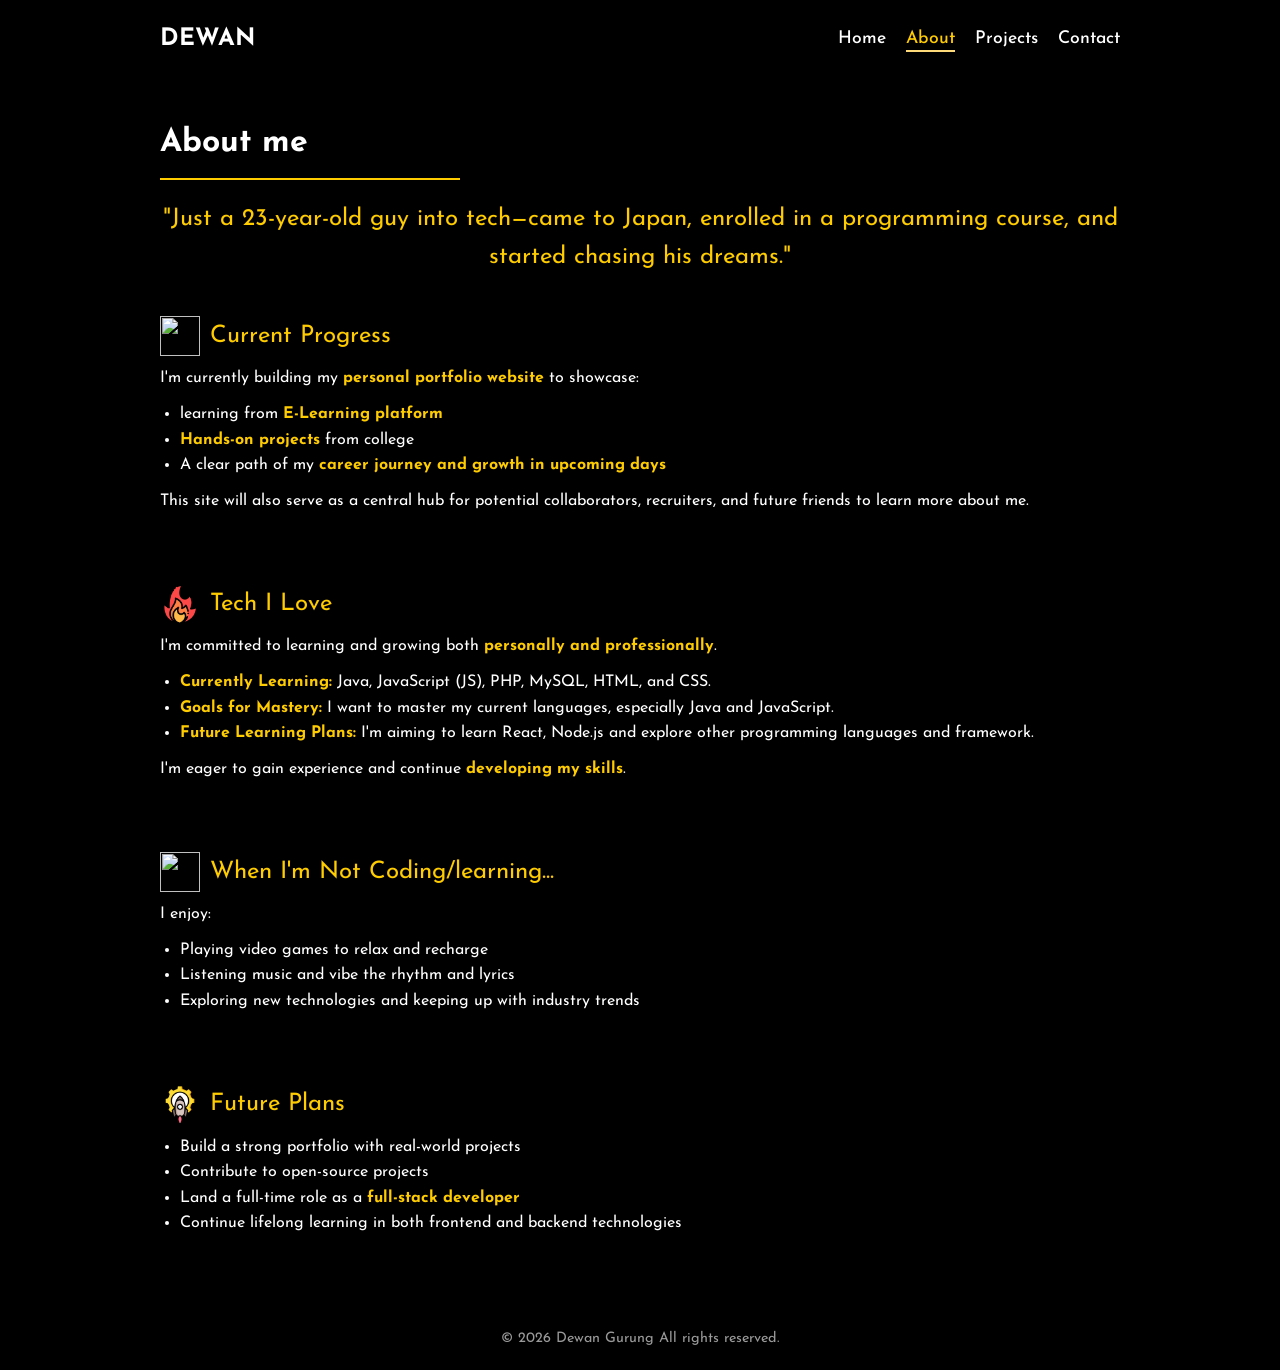
==== about.html @ 319e8fb7 "Add files via upload" ====
<!DOCTYPE html>
<html lang="en">
<head>
    <meta charset="UTF-8">
    <meta name="viewport" content="width=device-width, initial-scale=1.0">
    <title>About | Dewan Gurung</title>
    <link rel="preconnect" href="https://fonts.googleapis.com">
    <link rel="preconnect" href="https://fonts.gstatic.com" crossorigin>
    <link href="https://fonts.googleapis.com/css2?family=Josefin+Sans:wght@300;400;500;600;700&display=swap" rel="stylesheet">
    <link rel="stylesheet" href="css/style.css">
</head>
<body>
    <div class="container">
        <header class="navigation">
            <h1>DEWAN</h1>
            <nav>
                <button id="mobile-menu-toggle" aria-label="Toggle menu">
                    <span class="bar"></span>
                    <span class="bar"></span>
                    <span class="bar"></span>
                </button>
                <ul id="nav-links">
                    <li><a href="index.html">Home</a></li>
                    <li><a href="about.html" class="active">About</a></li>
                    <li><a href="projects.html">Projects</a></li>
                    <li><a href="contact.html">Contact</a></li>
                </ul>
            </nav>
        </header>

        <main>
            <div class="about-page">
                <h1 class="section-title">About me</h1>

                <h4 class="quote">
                    "Just a 23-year-old guy into tech—came to Japan, enrolled in a programming course, and started chasing his dreams."
                </h4>

                <div class="sections">
                    <section class="section">
                        <h2>
                            <img src="images/project-management.png" alt="" class="icon">
                            Current Progress
                        </h2>
                        <p>I'm currently building my <strong>personal portfolio website</strong> to showcase:</p>
                        <ul>
                            <li>learning from <strong> E-Learning platform</strong></li>
                            <li><strong>Hands-on projects</strong> from college</li>
                            <li>A clear path of my <strong>career journey and growth in upcoming days</strong></li>
                        </ul>
                        <p>This site will also serve as a central hub for potential collaborators, recruiters, and future friends to learn more about me.</p>
                    </section>

                    <section class="section">
                        <h2>
                            <img src="images/fire.png" alt="" class="icon">
                            Tech I Love
                        </h2>
                        <p>I'm committed to learning and growing both <strong>personally and professionally</strong>.</p>
                        <ul>
                            <li><strong>Currently Learning:</strong> Java, JavaScript (JS), PHP, MySQL, HTML, and CSS.</li>
                            <li><strong>Goals for Mastery:</strong> I want to master my current languages, especially Java and JavaScript.</li>
                            <li><strong>Future Learning Plans:</strong> I'm aiming to learn React, Node.js and explore other programming languages and framework.</li>
                        </ul>
                        <p>I'm eager to gain experience and continue <strong>developing my skills</strong>.</p>
                    </section>

                    <section class="section">
                        <h2>
                            <img src="images/mushroom.png" alt="" class="icon">
                            When I'm Not Coding/learning...
                        </h2>
                        <p>I enjoy:</p>
                        <ul>
                            <li>Playing video games to relax and recharge</li>
                            <li>Listening music and vibe the rhythm and lyrics</li>
                            <li>Exploring new technologies and keeping up with industry trends</li>
                        </ul>
                    </section>

                    <section class="section">
                        <h2>
                            <img src="images/future.png" alt="" class="icon">
                            Future Plans
                        </h2>
                        <ul>
                            <li>Build a strong portfolio with real-world projects</li>
                            <li>Contribute to open-source projects</li>
                            <li>Land a full-time role as a <strong>full-stack developer</strong></li>
                            <li>Continue lifelong learning in both frontend and backend technologies</li>
                        </ul>
                    </section>
                </div>
            </div>
        </main>

        <footer>
            <p id="copyright">&copy; 2026 Dewan Gurung All rights reserved.</p>
        </footer>
    </div>

    <script src="js/main.js"></script>

    </script>
</body>
</html>
---- css/style.css ----
/* Reset and base styles */
* {
  margin: 0;
  padding: 0;
  box-sizing: border-box;
  font-family: "Josefin Sans", sans-serif;
  font-weight: 400;
}

body {
  background-color: #000;
  color: #fff;
  line-height: 1.6;
}

html {
  background-color: #000;
}

.container {
  max-width: 1000px;
  width: 100%;
  margin: 0 auto;
  padding: 0 20px;
  min-height: 100vh;
  display: flex;
  flex-direction: column;
  background-color: #000;
}

main {
  flex: 1;
  background-color: #000;
}

strong {
  font-weight: 700;
  color: #ffcc00;
}

ul {
  list-style-type: disc;
  margin-left: 20px;
}

a {
  color: #fff;
  text-decoration: none;
  transition: color 0.3s ease;
}

a:hover {
  color: #ffda79;
}

img {
  max-width: 100%;
  height: auto;
}

/* Preloader styles */
#preloader {
  position: fixed;
  top: 0;
  left: 0;
  width: 100%;
  height: 100%;
  background: #000;
  color: #fff;
  display: flex;
  justify-content: center;
  align-items: center;
  font-size: 1em;
  z-index: 1000;
  transition: opacity 0.5s ease;
}

#preloader h1 {
  font-weight: 700;
  opacity: 0;
  transform: translateY(20px);
  animation: fadeInUp 1s ease forwards;
  animation-delay: 0.3s;
}

@keyframes fadeInUp {
  to {
    opacity: 1;
    transform: translateY(0);
  }
}

/* Navigation bar */
.navigation {
  display: flex;
  justify-content: space-between;
  align-items: center;
  padding: 20px 0;
  background-color: #000;
}

.navigation h1 {
  font-size: 1.5rem;
  font-weight: 700;
}

.nav-right {
  display: flex;
  align-items: center;
  gap: 20px;
}

nav ul {
  display: flex;
  list-style: none;
  margin: 0;
  gap: 20px;
}

nav ul li a {
  position: relative;
  font-weight: 500;
  font-size: 1.1rem;
  padding: 5px 0;
}

nav ul li a::after {
  content: "";
  position: absolute;
  left: 50%;
  bottom: 0;
  width: 0;
  height: 2px;
  background-color: #ffda79;
  transition: all 0.3s ease;
}

nav ul li a:hover::after,
nav ul li a.active::after {
  width: 100%;
  left: 0;
}

nav ul li a.active {
  color: #ffcc00;
}


/* Mobile menu toggle button */
#mobile-menu-toggle {
  display: none;
  background: none;
  border: none;
  cursor: pointer;
  padding: 10px;
  z-index: 20;
}

.bar {
  display: block;
  width: 25px;
  height: 3px;
  margin: 5px auto;
  background-color: #fff;
  transition: all 0.3s ease;
}

/* Home page content */
.content {
  display: flex;
  align-items: center;
  justify-content: space-between;
  padding: 40px 0;
  gap: 40px;
  background-color: #000;
}

.text-content {
  flex: 1;
}

.greeting {
  font-size: 1.25rem;
  font-weight: 600;
  margin-bottom: 20px;
}

.text-content p {
  margin-bottom: 10px;
}

.image-content {
  flex: 1;
  display: flex;
  justify-content: center;
}

.memoji {
  width: 100%;
  max-width: 400px;
  border-radius: 55%;
}

.memoji:hover {
  cursor: pointer;
}


/* About page styling */
.about-page {
  padding: 40px 0;
  background-color: #000;
}

.section-title {
  font-size: 2rem;
  font-weight: 700;
  margin-bottom: 20px;
  position: relative;
  padding-bottom: 10px;
}

.section-title::after {
  content: "";
  position: absolute;
  bottom: 0;
  left: 0;
  width: 300px;
  height: 2px;
  background-color: #ffcc00;
}

.quote {
  text-align: center;
  font-size: 1.5rem;
  color: #ffcc00;
  margin-bottom: 40px;
}

.sections {
  display: flex;
  flex-direction: column;
  gap: 40px;
}

.section {
  margin-bottom: 20px;
}

.section h2 {
  display: flex;
  align-items: center;
  font-size: 1.5rem;
  color: #ffcc00;
  margin-bottom: 10px;
  gap: 10px;
}

.icon {
  width: 40px;
  height: 40px;
}

.section p {
  margin-bottom: 10px;
}

.section ul {
  margin-bottom: 10px;
}

/* Projects page */
.projects-page {
  padding: 40px 0;
  background-color: #000;
}

.projects-container {
  display: grid;
  grid-template-columns: repeat(auto-fit, minmax(260px, 1fr));
  gap: 24px;
  margin-top: 30px;
}

.projects-subtitle {
  margin-top: 10px;
  color: #ccc;
}

.project-card {
  position: relative;
  padding: 24px;
  border-radius: 16px;
  background: radial-gradient(circle at top left, rgba(0, 191, 255, 0.12), transparent 55%), #050505;
  border: 1px solid rgba(255, 255, 255, 0.06);
  box-shadow: 0 18px 45px rgba(0, 0, 0, 0.8);
  overflow: hidden;
  transition: transform 0.3s ease, box-shadow 0.3s ease, border-color 0.3s ease, background 0.3s ease;
}

.project-card::before {
  content: "";
  position: absolute;
  inset: -40%;
  background: radial-gradient(circle at top, rgba(255, 220, 128, 0.18), transparent 60%);
  opacity: 0;
  transition: opacity 0.35s ease;
  pointer-events: none;
}

.project-card:hover {
  transform: translateY(-8px) scale(1.01);
  box-shadow: 0 25px 60px rgba(0, 0, 0, 0.95);
  border-color: #00bfff;
  background: radial-gradient(circle at top left, rgba(0, 191, 255, 0.16), transparent 55%), #050505;
}

.project-card:hover::before {
  opacity: 1;
}

.project-title {
  font-size: 1.3rem;
  font-weight: 600;
  margin-bottom: 8px;
}

.project-description {
  font-size: 0.95rem;
  color: #ddd;
  margin-bottom: 14px;
}

.project-tech {
  font-size: 0.9rem;
  color: #aaa;
}

.project-tech span {
  color: #ffcc00;
  font-weight: 600;
  margin-right: 4px;
}

.project-footer {
  margin-top: 18px;
}

.project-meta {
  font-size: 0.85rem;
  color: #aaa;
  margin-bottom: 8px;
}

.meta-unavailable {
  color: #777;
  font-style: italic;
}

.project-links {
  display: flex;
  align-items: center;
  flex-wrap: wrap;
  gap: 10px 14px;
}

.project-button {
  display: inline-flex;
  align-items: center;
  justify-content: center;
  padding: 10px 18px;
  border-radius: 999px;
  background: linear-gradient(135deg, #00bfff, #ffcc00);
  color: #000;
  font-weight: 600;
  font-size: 0.95rem;
  text-decoration: none;
  box-shadow: 0 10px 25px rgba(0, 191, 255, 0.4);
  transition: transform 0.25s ease, box-shadow 0.25s ease, filter 0.25s ease;
}

.project-button:hover {
  transform: translateY(-2px) scale(1.02);
  box-shadow: 0 16px 35px rgba(0, 191, 255, 0.6);
  filter: brightness(1.05);
  color: #000;
}

.project-link {
  font-size: 0.9rem;
  color: #ccc;
  text-decoration: underline;
  text-underline-offset: 3px;
  text-decoration-color: rgba(204, 204, 204, 0.5);
}

.project-link:hover {
  color: #ffda79;
  text-decoration-color: #ffda79;
}

/* Contact page layout */
.contact-page {
  padding: 40px 0;
  background-color: #000;
}

.contact-container {
  display: grid;
  grid-template-columns: 1fr 1fr;
  gap: 40px;
}

.contact-info p {
  margin-bottom: 10px;
  font-size: 1.25rem;
  color: #ccc;
}

.contact-info a {
  color: #ccc;
}

.contact-info a:hover {
  color: #fff;
}

.contact-info strong {
  font-weight: 700;
}

.form-group {
  margin-bottom: 20px;
}

label {
  display: block;
  margin-bottom: 10px;
  font-weight: 600;
}

input,
textarea {
  width: 100%;
  padding: 10px;
  background-color: #111;
  border: 1px solid #444;
  border-radius: 6px;
  color: #fff;
  font-size: 16px;
}

input:focus,
textarea:focus {
  border-color: #00bfff;
  outline: none;
}

button {
  padding: 12px;
  background-color: #00bfff;
  color: #000;
  font-size: 16px;
  border: none;
  border-radius: 6px;
  cursor: pointer;
  font-weight: bold;
}

button:hover {
  background-color: #009acd;
}
/* social */
.socials img {
  width: 40px;
  height: 40px;
  transition: 0.3s ease;
}
.socials{
  display: block; 
  gap: 20px;
  margin-top: 20px;
}
.socials ul li{
  list-style: none;
  margin: 0;
  padding: 0;
  display: inline-flex ;
}
/* Footer styling */
footer {
  padding: 20px 0;
  text-align: center;
  background-color: #000;
}

#copyright {
  color: rgba(255, 255, 255, 0.6);
  font-size: 0.9rem;
}

/* Mobile responsive design */
@media (max-width: 768px) {
  #mobile-menu-toggle {
    display: block;
  }

  .nav-right {
    gap: 10px;
  }

  nav ul {
    position: fixed;
    left: -100%;
    top: 70px;
    flex-direction: column;
    background-color: #000;
    width: 100%;
    text-align: center;
    transition: left 0.3s ease;
    box-shadow: 0 10px 27px transparent;
    z-index: 10;
    padding: 20px;
    border-top: 1px solid #333;
    margin: 0;
    list-style: none;
  }

  nav ul.active {
    left: 0;
  }

  nav ul li {
    margin: 15px 0;
  }

  nav ul li a {
    display: block;
    padding: 15px 20px;
    font-size: 1.2rem;
    border-radius: 8px;
    transition: all 0.3s ease;
    color: #fff;
  }

  nav ul li a:hover {
    background-color: #111;
    color: #ffcc00;
  }

  nav ul li a.active {
    background-color: #ffcc00;
    color: #000;
  }

  nav ul li a::after {
    display: none;
  }

  .content {
    flex-direction: column-reverse;
    text-align: center;
  }

  .contact-container {
    grid-template-columns: 1fr;
  }

  .section-title {
    text-align: center;
  }

  .section-title::after {
    left: 50%;
    transform: translateX(-50%);
  }

  .section h2 {
    justify-content: center;
  }

  .section p,
  .section ul {
    text-align: left;
  }
}
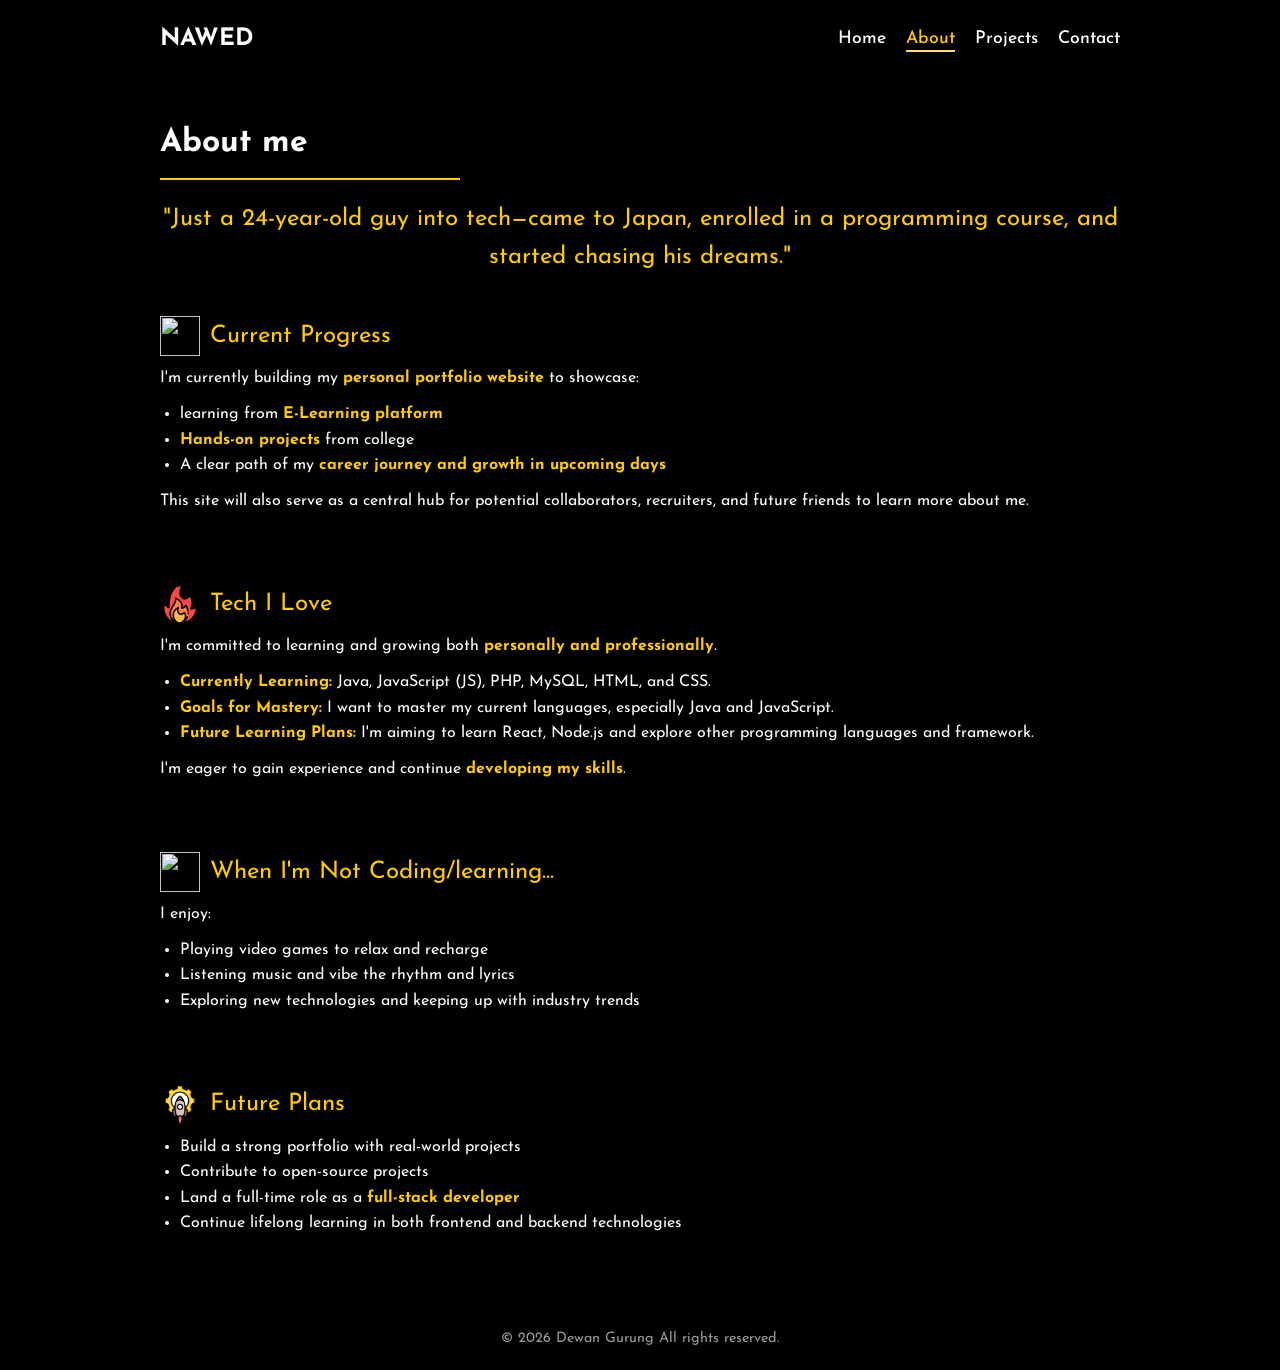
==== commit 1991e07c: "Update name and age in about.html" ====
--- a/about.html
+++ b/about.html
@@ -12,7 +12,7 @@
 <body>
     <div class="container">
         <header class="navigation">
-            <h1>DEWAN</h1>
+            <h1>NAWED</h1>
             <nav>
                 <button id="mobile-menu-toggle" aria-label="Toggle menu">
                     <span class="bar"></span>
@@ -33,7 +33,7 @@
                 <h1 class="section-title">About me</h1>
 
                 <h4 class="quote">
-                    "Just a 23-year-old guy into tech—came to Japan, enrolled in a programming course, and started chasing his dreams."
+                    "Just a 24-year-old guy into tech—came to Japan, enrolled in a programming course, and started chasing his dreams."
                 </h4>
 
                 <div class="sections">
@@ -103,4 +103,4 @@
 
     </script>
 </body>
-</html>+</html>
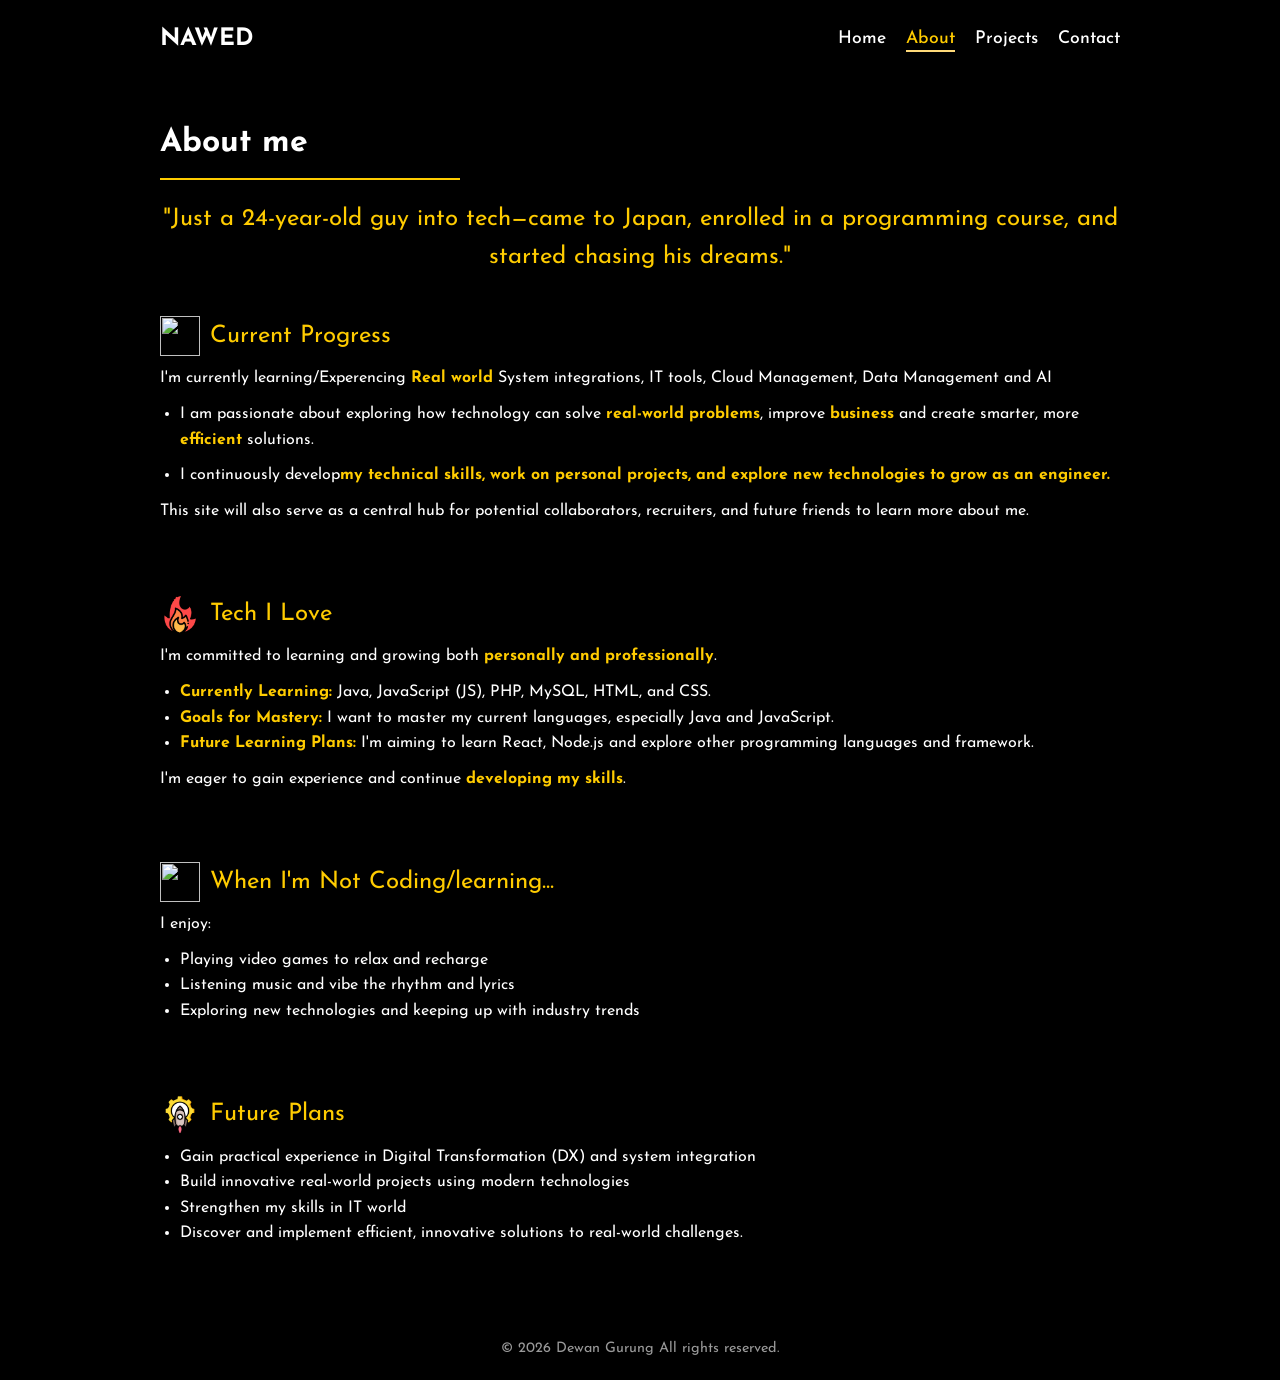
==== commit 78755089: "Update portfolio copy, branding, and featured projects. Reflect current DX work in Japan, rename the" ====
--- a/about.html
+++ b/about.html
@@ -42,11 +42,16 @@
                             <img src="images/project-management.png" alt="" class="icon">
                             Current Progress
                         </h2>
-                        <p>I'm currently building my <strong>personal portfolio website</strong> to showcase:</p>
+                        <p>I'm currently learning/Experencing <strong>Real world </strong> System integrations, IT tools, Cloud Management, Data Management and AI </p>
                         <ul>
-                            <li>learning from <strong> E-Learning platform</strong></li>
-                            <li><strong>Hands-on projects</strong> from college</li>
-                            <li>A clear path of my <strong>career journey and growth in upcoming days</strong></li>
+                            <li> 
+                                <p>
+                                    I am passionate about exploring how technology can solve
+                                    <strong>real-world problems</strong>, improve <strong>business </strong>
+                                    and create smarter, more <strong>efficient</strong> solutions.
+                                </p>
+                            </li>
+                            <li>I continuously develop<strong>my technical skills, work on personal projects, and explore new technologies to grow as an engineer.</strong></li>
                         </ul>
                         <p>This site will also serve as a central hub for potential collaborators, recruiters, and future friends to learn more about me.</p>
                     </section>
@@ -84,10 +89,10 @@
                             Future Plans
                         </h2>
                         <ul>
-                            <li>Build a strong portfolio with real-world projects</li>
-                            <li>Contribute to open-source projects</li>
-                            <li>Land a full-time role as a <strong>full-stack developer</strong></li>
-                            <li>Continue lifelong learning in both frontend and backend technologies</li>
+                            <li>Gain practical experience in Digital Transformation (DX) and system integration</li>
+                            <li>Build innovative real-world projects using modern technologies</li>
+                            <li>Strengthen my skills in IT world</li>
+                            <li>Discover and implement efficient, innovative solutions to real-world challenges.</li>
                         </ul>
                     </section>
                 </div>
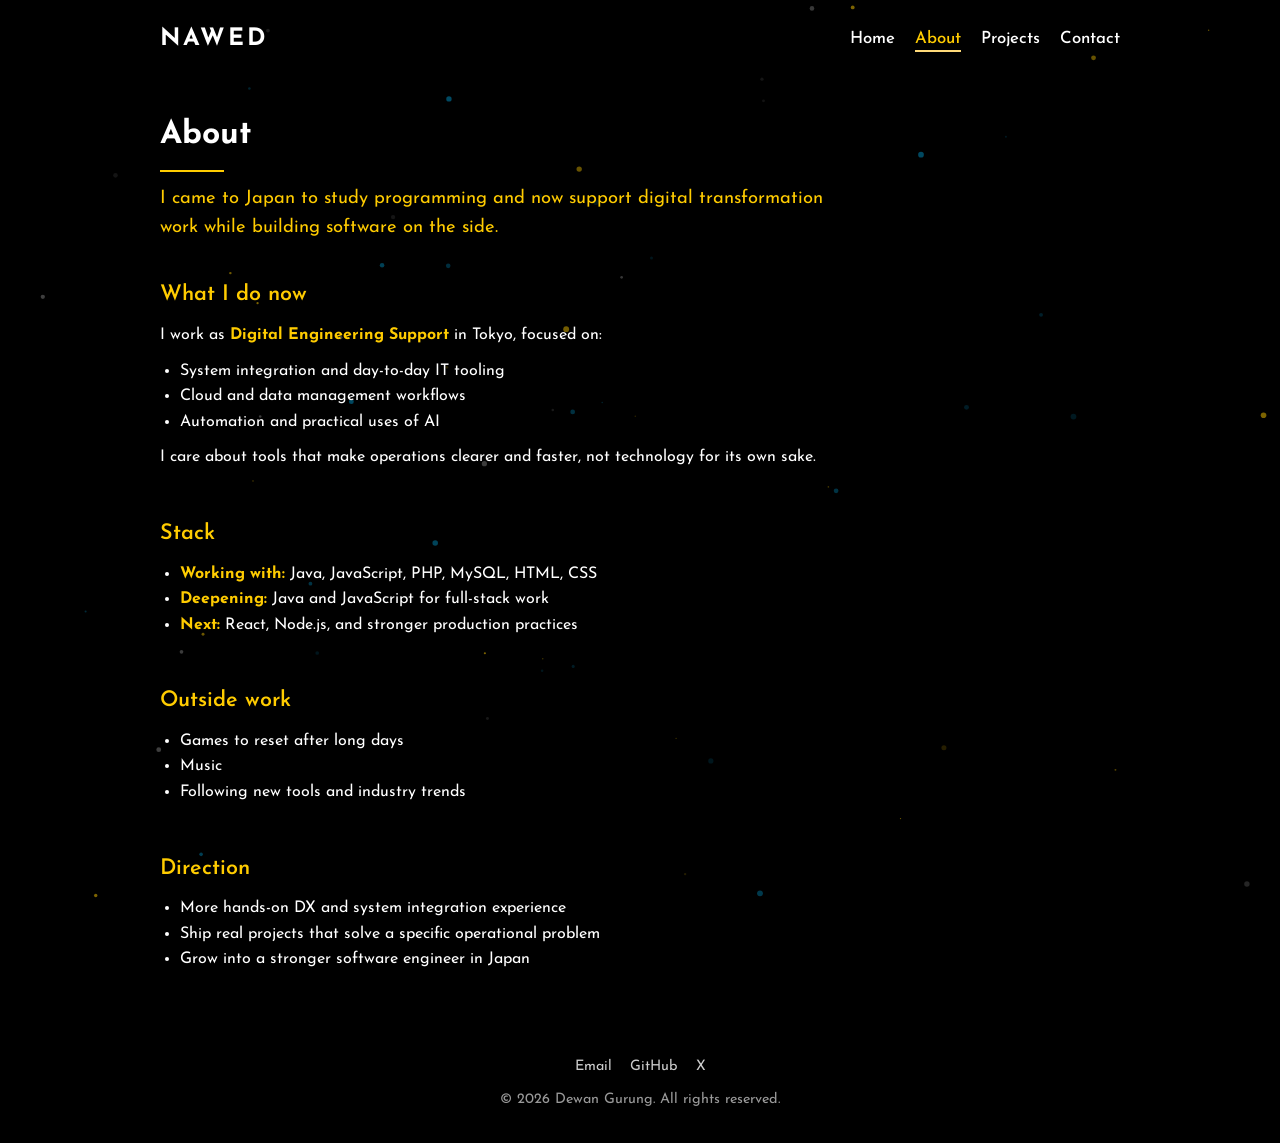
==== commit e3924ddd: "Update website files" ====
--- a/about.html
+++ b/about.html
@@ -4,95 +4,80 @@
     <meta charset="UTF-8">
     <meta name="viewport" content="width=device-width, initial-scale=1.0">
     <title>About | Dewan Gurung</title>
+    <meta name="description" content="About Dewan Gurung: Digital Engineering Support in Tokyo, with a background in programming, DX, and building practical software.">
+    <meta name="author" content="Dewan Gurung">
+    <meta property="og:title" content="About | Dewan Gurung">
+    <meta property="og:description" content="Engineer in Tokyo working on DX, automation, and software.">
+    <meta property="og:type" content="website">
+    <meta property="og:image" content="images/Memoji.jpg">
+    <link rel="icon" href="images/favicon.svg" type="image/svg+xml">
     <link rel="preconnect" href="https://fonts.googleapis.com">
     <link rel="preconnect" href="https://fonts.gstatic.com" crossorigin>
     <link href="https://fonts.googleapis.com/css2?family=Josefin+Sans:wght@300;400;500;600;700&display=swap" rel="stylesheet">
     <link rel="stylesheet" href="css/style.css">
 </head>
 <body>
+    <a class="skip-link" href="#main-content">Skip to content</a>
+
     <div class="container">
         <header class="navigation">
-            <h1>NAWED</h1>
+            <a class="logo" href="index.html">NAWED</a>
             <nav>
-                <button id="mobile-menu-toggle" aria-label="Toggle menu">
+                <button id="mobile-menu-toggle" aria-label="Toggle menu" aria-expanded="false" aria-controls="nav-links">
                     <span class="bar"></span>
                     <span class="bar"></span>
                     <span class="bar"></span>
                 </button>
                 <ul id="nav-links">
                     <li><a href="index.html">Home</a></li>
-                    <li><a href="about.html" class="active">About</a></li>
+                    <li><a href="about.html" class="active" aria-current="page">About</a></li>
                     <li><a href="projects.html">Projects</a></li>
                     <li><a href="contact.html">Contact</a></li>
                 </ul>
             </nav>
         </header>
 
-        <main>
+        <main id="main-content">
             <div class="about-page">
-                <h1 class="section-title">About me</h1>
-
-                <h4 class="quote">
-                    "Just a 24-year-old guy into tech—came to Japan, enrolled in a programming course, and started chasing his dreams."
-                </h4>
+                <h1 class="section-title">About</h1>
+                <p class="quote">I came to Japan to study programming and now support digital transformation work while building software on the side.</p>
 
                 <div class="sections">
                     <section class="section">
-                        <h2>
-                            <img src="images/project-management.png" alt="" class="icon">
-                            Current Progress
-                        </h2>
-                        <p>I'm currently learning/Experencing <strong>Real world </strong> System integrations, IT tools, Cloud Management, Data Management and AI </p>
+                        <h2>What I do now</h2>
+                        <p>I work as <strong>Digital Engineering Support</strong> in Tokyo, focused on:</p>
                         <ul>
-                            <li> 
-                                <p>
-                                    I am passionate about exploring how technology can solve
-                                    <strong>real-world problems</strong>, improve <strong>business </strong>
-                                    and create smarter, more <strong>efficient</strong> solutions.
-                                </p>
-                            </li>
-                            <li>I continuously develop<strong>my technical skills, work on personal projects, and explore new technologies to grow as an engineer.</strong></li>
+                            <li>System integration and day-to-day IT tooling</li>
+                            <li>Cloud and data management workflows</li>
+                            <li>Automation and practical uses of AI</li>
                         </ul>
-                        <p>This site will also serve as a central hub for potential collaborators, recruiters, and future friends to learn more about me.</p>
+                        <p>I care about tools that make operations clearer and faster, not technology for its own sake.</p>
                     </section>
 
                     <section class="section">
-                        <h2>
-                            <img src="images/fire.png" alt="" class="icon">
-                            Tech I Love
-                        </h2>
-                        <p>I'm committed to learning and growing both <strong>personally and professionally</strong>.</p>
+                        <h2>Stack</h2>
                         <ul>
-                            <li><strong>Currently Learning:</strong> Java, JavaScript (JS), PHP, MySQL, HTML, and CSS.</li>
-                            <li><strong>Goals for Mastery:</strong> I want to master my current languages, especially Java and JavaScript.</li>
-                            <li><strong>Future Learning Plans:</strong> I'm aiming to learn React, Node.js and explore other programming languages and framework.</li>
-                        </ul>
-                        <p>I'm eager to gain experience and continue <strong>developing my skills</strong>.</p>
-                    </section>
-
-                    <section class="section">
-                        <h2>
-                            <img src="images/mushroom.png" alt="" class="icon">
-                            When I'm Not Coding/learning...
-                        </h2>
-                        <p>I enjoy:</p>
-                        <ul>
-                            <li>Playing video games to relax and recharge</li>
-                            <li>Listening music and vibe the rhythm and lyrics</li>
-                            <li>Exploring new technologies and keeping up with industry trends</li>
+                            <li><strong>Working with:</strong> Java, JavaScript, PHP, MySQL, HTML, CSS</li>
+                            <li><strong>Deepening:</strong> Java and JavaScript for full-stack work</li>
+                            <li><strong>Next:</strong> React, Node.js, and stronger production practices</li>
                         </ul>
                     </section>
 
                     <section class="section">
-                        <h2>
-                            <img src="images/future.png" alt="" class="icon">
-                            Future Plans
-                        </h2>
+                        <h2>Outside work</h2>
                         <ul>
-                            <li>Gain practical experience in Digital Transformation (DX) and system integration</li>
-                            <li>Build innovative real-world projects using modern technologies</li>
-                            <li>Strengthen my skills in IT world</li>
-                            <li>Discover and implement efficient, innovative solutions to real-world challenges.</li>
+                            <li>Games to reset after long days</li>
+                            <li>Music</li>
+                            <li>Following new tools and industry trends</li>
+                        </ul>
+                    </section>
+
+                    <section class="section">
+                        <h2>Direction</h2>
+                        <ul>
+                            <li>More hands-on DX and system integration experience</li>
+                            <li>Ship real projects that solve a specific operational problem</li>
+                            <li>Grow into a stronger software engineer in Japan</li>
                         </ul>
                     </section>
                 </div>
@@ -100,12 +85,15 @@
         </main>
 
         <footer>
-            <p id="copyright">&copy; 2026 Dewan Gurung All rights reserved.</p>
+            <div class="footer-links">
+                <a href="mailto:Dewangurung34g@icloud.com">Email</a>
+                <a href="https://github.com/nawedGrg" target="_blank" rel="noopener noreferrer">GitHub</a>
+                <a href="https://x.com/dewangurung_" target="_blank" rel="noopener noreferrer">X</a>
+            </div>
+            <p id="copyright">&copy; <span data-year>2026</span> Dewan Gurung. All rights reserved.</p>
         </footer>
     </div>
 
     <script src="js/main.js"></script>
-
-    </script>
 </body>
 </html>
--- a/css/style.css
+++ b/css/style.css
@@ -1,23 +1,35 @@
-/* Reset and base styles */
-* {
+*,
+*::before,
+*::after {
   margin: 0;
   padding: 0;
   box-sizing: border-box;
+}
+
+html {
+  background-color: #000;
+  scroll-behavior: smooth;
+}
+
+body {
   font-family: "Josefin Sans", sans-serif;
   font-weight: 400;
-}
-
-body {
   background-color: #000;
   color: #fff;
   line-height: 1.6;
-}
-
-html {
-  background-color: #000;
+  overflow-x: hidden;
+}
+
+#particles {
+  position: fixed;
+  inset: 0;
+  z-index: 0;
+  pointer-events: none;
 }
 
 .container {
+  position: relative;
+  z-index: 1;
   max-width: 1000px;
   width: 100%;
   margin: 0 auto;
@@ -25,12 +37,10 @@
   min-height: 100vh;
   display: flex;
   flex-direction: column;
-  background-color: #000;
 }
 
 main {
   flex: 1;
-  background-color: #000;
 }
 
 strong {
@@ -58,56 +68,80 @@
   height: auto;
 }
 
-/* Preloader styles */
+:focus-visible {
+  outline: 2px solid #ffcc00;
+  outline-offset: 3px;
+}
+
+.skip-link {
+  position: absolute;
+  left: 16px;
+  top: -48px;
+  z-index: 2000;
+  background: #ffcc00;
+  color: #000;
+  font-weight: 600;
+  padding: 8px 12px;
+  border-radius: 6px;
+}
+
+.skip-link:focus {
+  top: 12px;
+  color: #000;
+}
+
+.honeypot {
+  position: absolute;
+  left: -9999px;
+  width: 1px;
+  height: 1px;
+  overflow: hidden;
+}
+
 #preloader {
   position: fixed;
-  top: 0;
-  left: 0;
-  width: 100%;
-  height: 100%;
+  inset: 0;
   background: #000;
   color: #fff;
   display: flex;
   justify-content: center;
   align-items: center;
-  font-size: 1em;
   z-index: 1000;
-  transition: opacity 0.5s ease;
-}
-
-#preloader h1 {
+  transition: opacity 0.4s ease;
+}
+
+#preloader[hidden] {
+  display: none;
+}
+
+#preloader p {
   font-weight: 700;
-  opacity: 0;
-  transform: translateY(20px);
-  animation: fadeInUp 1s ease forwards;
-  animation-delay: 0.3s;
+  letter-spacing: 0.08em;
+  animation: fadeInUp 0.8s ease forwards;
 }
 
 @keyframes fadeInUp {
+  from {
+    opacity: 0;
+    transform: translateY(16px);
+  }
   to {
     opacity: 1;
     transform: translateY(0);
   }
 }
 
-/* Navigation bar */
 .navigation {
   display: flex;
   justify-content: space-between;
   align-items: center;
   padding: 20px 0;
-  background-color: #000;
-}
-
-.navigation h1 {
+}
+
+.logo {
   font-size: 1.5rem;
   font-weight: 700;
-}
-
-.nav-right {
-  display: flex;
-  align-items: center;
-  gap: 20px;
+  letter-spacing: 0.12em;
 }
 
 nav ul {
@@ -120,7 +154,7 @@
 nav ul li a {
   position: relative;
   font-weight: 500;
-  font-size: 1.1rem;
+  font-size: 1.05rem;
   padding: 5px 0;
 }
 
@@ -145,8 +179,6 @@
   color: #ffcc00;
 }
 
-
-/* Mobile menu toggle button */
 #mobile-menu-toggle {
   display: none;
   background: none;
@@ -162,31 +194,76 @@
   height: 3px;
   margin: 5px auto;
   background-color: #fff;
-  transition: all 0.3s ease;
-}
-
-/* Home page content */
+  transition: transform 0.3s ease, opacity 0.3s ease;
+}
+
+#mobile-menu-toggle[aria-expanded="true"] .bar:nth-child(1) {
+  transform: translateY(8px) rotate(45deg);
+}
+
+#mobile-menu-toggle[aria-expanded="true"] .bar:nth-child(2) {
+  opacity: 0;
+}
+
+#mobile-menu-toggle[aria-expanded="true"] .bar:nth-child(3) {
+  transform: translateY(-8px) rotate(-45deg);
+}
+
 .content {
   display: flex;
   align-items: center;
   justify-content: space-between;
-  padding: 40px 0;
+  padding: 48px 0 32px;
   gap: 40px;
-  background-color: #000;
 }
 
 .text-content {
   flex: 1;
 }
 
-.greeting {
-  font-size: 1.25rem;
+.eyebrow {
+  font-size: 0.9rem;
+  letter-spacing: 0.08em;
+  text-transform: uppercase;
+  color: #ffcc00;
+  margin-bottom: 12px;
   font-weight: 600;
-  margin-bottom: 20px;
-}
-
-.text-content p {
-  margin-bottom: 10px;
+}
+
+.hero-title {
+  font-size: clamp(2rem, 4vw, 2.8rem);
+  font-weight: 700;
+  line-height: 1.2;
+  margin-bottom: 16px;
+}
+
+.lead {
+  color: #ddd;
+  margin-bottom: 24px;
+  max-width: 38rem;
+}
+
+.skill-list {
+  display: flex;
+  flex-wrap: wrap;
+  gap: 8px;
+  list-style: none;
+  margin: 0 0 28px;
+}
+
+.skill-list li {
+  border: 1px solid rgba(255, 204, 0, 0.4);
+  color: #ffda79;
+  border-radius: 999px;
+  padding: 6px 12px;
+  font-size: 0.85rem;
+  font-weight: 500;
+}
+
+.hero-actions {
+  display: flex;
+  flex-wrap: wrap;
+  gap: 12px;
 }
 
 .image-content {
@@ -195,27 +272,80 @@
   justify-content: center;
 }
 
+.portrait {
+  position: relative;
+  width: 100%;
+  max-width: 360px;
+}
+
 .memoji {
   width: 100%;
-  max-width: 400px;
-  border-radius: 55%;
-}
-
-.memoji:hover {
-  cursor: pointer;
-}
-
-
-/* About page styling */
-.about-page {
-  padding: 40px 0;
-  background-color: #000;
+  max-width: 360px;
+  border-radius: 50%;
+  display: block;
+}
+
+.speech-bubble {
+  position: absolute;
+  top: 6%;
+  right: -6%;
+  max-width: 12rem;
+  margin: 0;
+  padding: 10px 14px;
+  background: #fff;
+  color: #111;
+  font-family: "Hiragino Kaku Gothic ProN", "Hiragino Sans", "Noto Sans JP", "Yu Gothic", sans-serif;
+  font-size: 0.95rem;
+  font-weight: 700;
+  line-height: 1.4;
+  border-radius: 18px 18px 18px 6px;
+  box-shadow: 0 10px 24px rgba(0, 0, 0, 0.35);
+  animation: bubblePop 0.45s ease;
+  transform-origin: bottom left;
+}
+
+.speech-bubble::after {
+  content: "";
+  position: absolute;
+  left: 18px;
+  bottom: -8px;
+  border-width: 10px 8px 0 0;
+  border-style: solid;
+  border-color: #fff transparent transparent transparent;
+}
+
+.speech-bubble.is-swapping {
+  animation: none;
+}
+
+.speech-bubble.is-popping {
+  animation: bubblePop 0.45s ease;
+}
+
+@keyframes bubblePop {
+  0% {
+    opacity: 0;
+    transform: scale(0.55) translateY(8px);
+  }
+  70% {
+    transform: scale(1.06) translateY(0);
+  }
+  100% {
+    opacity: 1;
+    transform: scale(1) translateY(0);
+  }
+}
+
+.about-page,
+.projects-page,
+.contact-page {
+  padding: 32px 0 48px;
 }
 
 .section-title {
   font-size: 2rem;
   font-weight: 700;
-  margin-bottom: 20px;
+  margin-bottom: 12px;
   position: relative;
   padding-bottom: 10px;
 }
@@ -225,54 +355,39 @@
   position: absolute;
   bottom: 0;
   left: 0;
-  width: 300px;
+  width: 4rem;
   height: 2px;
   background-color: #ffcc00;
 }
 
 .quote {
-  text-align: center;
-  font-size: 1.5rem;
+  font-size: 1.15rem;
   color: #ffcc00;
-  margin-bottom: 40px;
+  margin-bottom: 36px;
+  max-width: 42rem;
 }
 
 .sections {
   display: flex;
   flex-direction: column;
-  gap: 40px;
-}
-
-.section {
-  margin-bottom: 20px;
+  gap: 36px;
 }
 
 .section h2 {
-  display: flex;
-  align-items: center;
-  font-size: 1.5rem;
+  font-size: 1.35rem;
   color: #ffcc00;
   margin-bottom: 10px;
-  gap: 10px;
-}
-
-.icon {
-  width: 40px;
-  height: 40px;
-}
-
-.section p {
-  margin-bottom: 10px;
-}
-
+  font-weight: 600;
+}
+
+.section p,
 .section ul {
   margin-bottom: 10px;
 }
 
-/* Projects page */
-.projects-page {
-  padding: 40px 0;
-  background-color: #000;
+.projects-subtitle {
+  margin-top: 8px;
+  color: #ccc;
 }
 
 .projects-container {
@@ -282,41 +397,21 @@
   margin-top: 30px;
 }
 
-.projects-subtitle {
-  margin-top: 10px;
-  color: #ccc;
-}
-
 .project-card {
-  position: relative;
+  display: flex;
+  flex-direction: column;
   padding: 24px;
   border-radius: 16px;
   background: radial-gradient(circle at top left, rgba(0, 191, 255, 0.12), transparent 55%), #050505;
   border: 1px solid rgba(255, 255, 255, 0.06);
   box-shadow: 0 18px 45px rgba(0, 0, 0, 0.8);
-  overflow: hidden;
-  transition: transform 0.3s ease, box-shadow 0.3s ease, border-color 0.3s ease, background 0.3s ease;
-}
-
-.project-card::before {
-  content: "";
-  position: absolute;
-  inset: -40%;
-  background: radial-gradient(circle at top, rgba(255, 220, 128, 0.18), transparent 60%);
-  opacity: 0;
-  transition: opacity 0.35s ease;
-  pointer-events: none;
+  transition: transform 0.3s ease, box-shadow 0.3s ease, border-color 0.3s ease;
 }
 
 .project-card:hover {
-  transform: translateY(-8px) scale(1.01);
+  transform: translateY(-6px);
   box-shadow: 0 25px 60px rgba(0, 0, 0, 0.95);
   border-color: #00bfff;
-  background: radial-gradient(circle at top left, rgba(0, 191, 255, 0.16), transparent 55%), #050505;
-}
-
-.project-card:hover::before {
-  opacity: 1;
 }
 
 .project-title {
@@ -331,19 +426,26 @@
   margin-bottom: 14px;
 }
 
-.project-tech {
-  font-size: 0.9rem;
-  color: #aaa;
-}
-
-.project-tech span {
+.tech-tags {
+  display: flex;
+  flex-wrap: wrap;
+  gap: 8px;
+  list-style: none;
+  margin: 0 0 8px;
+}
+
+.tech-tags li {
+  background: #111;
+  border: 1px solid #333;
+  border-radius: 999px;
+  padding: 4px 10px;
+  font-size: 0.8rem;
   color: #ffcc00;
-  font-weight: 600;
-  margin-right: 4px;
 }
 
 .project-footer {
-  margin-top: 18px;
+  margin-top: auto;
+  padding-top: 18px;
 }
 
 .project-meta {
@@ -352,11 +454,6 @@
   margin-bottom: 8px;
 }
 
-.meta-unavailable {
-  color: #777;
-  font-style: italic;
-}
-
 .project-links {
   display: flex;
   align-items: center;
@@ -364,56 +461,60 @@
   gap: 10px 14px;
 }
 
-.project-button {
+.button-primary,
+.button-secondary {
   display: inline-flex;
   align-items: center;
   justify-content: center;
   padding: 10px 18px;
   border-radius: 999px;
+  font-weight: 600;
+  font-size: 0.95rem;
+  border: none;
+  cursor: pointer;
+  text-decoration: none;
+  transition: transform 0.25s ease, box-shadow 0.25s ease, filter 0.25s ease, background 0.25s ease;
+}
+
+.button-primary {
   background: linear-gradient(135deg, #00bfff, #ffcc00);
   color: #000;
-  font-weight: 600;
-  font-size: 0.95rem;
-  text-decoration: none;
-  box-shadow: 0 10px 25px rgba(0, 191, 255, 0.4);
-  transition: transform 0.25s ease, box-shadow 0.25s ease, filter 0.25s ease;
-}
-
-.project-button:hover {
-  transform: translateY(-2px) scale(1.02);
-  box-shadow: 0 16px 35px rgba(0, 191, 255, 0.6);
+  box-shadow: 0 10px 25px rgba(0, 191, 255, 0.35);
+}
+
+.button-primary:hover {
+  transform: translateY(-2px);
   filter: brightness(1.05);
   color: #000;
 }
 
-.project-link {
-  font-size: 0.9rem;
-  color: #ccc;
-  text-decoration: underline;
-  text-underline-offset: 3px;
-  text-decoration-color: rgba(204, 204, 204, 0.5);
-}
-
-.project-link:hover {
+.button-primary:disabled {
+  opacity: 0.65;
+  cursor: not-allowed;
+  transform: none;
+}
+
+.button-secondary {
+  background: transparent;
+  color: #fff;
+  border: 1px solid #555;
+}
+
+.button-secondary:hover {
+  border-color: #ffcc00;
   color: #ffda79;
-  text-decoration-color: #ffda79;
-}
-
-/* Contact page layout */
-.contact-page {
-  padding: 40px 0;
-  background-color: #000;
 }
 
 .contact-container {
   display: grid;
   grid-template-columns: 1fr 1fr;
   gap: 40px;
+  margin-top: 28px;
 }
 
 .contact-info p {
-  margin-bottom: 10px;
-  font-size: 1.25rem;
+  margin-bottom: 12px;
+  font-size: 1.1rem;
   color: #ccc;
 }
 
@@ -426,7 +527,11 @@
 }
 
 .contact-info strong {
-  font-weight: 700;
+  display: block;
+  font-size: 0.85rem;
+  letter-spacing: 0.04em;
+  text-transform: uppercase;
+  margin-bottom: 2px;
 }
 
 .form-group {
@@ -435,7 +540,7 @@
 
 label {
   display: block;
-  margin-bottom: 10px;
+  margin-bottom: 8px;
   font-weight: 600;
 }
 
@@ -448,6 +553,7 @@
   border-radius: 6px;
   color: #fff;
   font-size: 16px;
+  font-family: inherit;
 }
 
 input:focus,
@@ -456,42 +562,60 @@
   outline: none;
 }
 
-button {
-  padding: 12px;
-  background-color: #00bfff;
-  color: #000;
-  font-size: 16px;
-  border: none;
-  border-radius: 6px;
-  cursor: pointer;
-  font-weight: bold;
-}
-
-button:hover {
-  background-color: #009acd;
-}
-/* social */
+.form-status {
+  margin-top: 12px;
+  min-height: 1.4em;
+  color: #ccc;
+}
+
+.form-status.success {
+  color: #8be28b;
+}
+
+.form-status.error {
+  color: #ff8a8a;
+}
+
+.socials {
+  margin-top: 24px;
+}
+
+.socials p {
+  margin-bottom: 10px;
+}
+
+.socials ul {
+  display: flex;
+  gap: 12px;
+  list-style: none;
+  margin: 0;
+}
+
 .socials img {
   width: 40px;
   height: 40px;
-  transition: 0.3s ease;
-}
-.socials{
-  display: block; 
-  gap: 20px;
-  margin-top: 20px;
-}
-.socials ul li{
-  list-style: none;
-  margin: 0;
-  padding: 0;
-  display: inline-flex ;
-}
-/* Footer styling */
+  transition: transform 0.3s ease;
+}
+
+.socials a:hover img {
+  transform: translateY(-2px);
+}
+
 footer {
-  padding: 20px 0;
+  padding: 24px 0 32px;
   text-align: center;
-  background-color: #000;
+}
+
+.footer-links {
+  display: flex;
+  justify-content: center;
+  gap: 18px;
+  margin-bottom: 10px;
+}
+
+.footer-links a {
+  color: #ccc;
+  font-size: 0.9rem;
 }
 
 #copyright {
@@ -499,14 +623,9 @@
   font-size: 0.9rem;
 }
 
-/* Mobile responsive design */
 @media (max-width: 768px) {
   #mobile-menu-toggle {
     display: block;
-  }
-
-  .nav-right {
-    gap: 10px;
   }
 
   nav ul {
@@ -518,7 +637,6 @@
     width: 100%;
     text-align: center;
     transition: left 0.3s ease;
-    box-shadow: 0 10px 27px transparent;
     z-index: 10;
     padding: 20px;
     border-top: 1px solid #333;
@@ -526,12 +644,12 @@
     list-style: none;
   }
 
-  nav ul.active {
+  nav ul.open {
     left: 0;
   }
 
   nav ul li {
-    margin: 15px 0;
+    margin: 8px 0;
   }
 
   nav ul li a {
@@ -539,8 +657,6 @@
     padding: 15px 20px;
     font-size: 1.2rem;
     border-radius: 8px;
-    transition: all 0.3s ease;
-    color: #fff;
   }
 
   nav ul li a:hover {
@@ -562,6 +678,21 @@
     text-align: center;
   }
 
+  .speech-bubble {
+    right: 0;
+    top: -10px;
+  }
+
+  .lead {
+    margin-left: auto;
+    margin-right: auto;
+  }
+
+  .skill-list,
+  .hero-actions {
+    justify-content: center;
+  }
+
   .contact-container {
     grid-template-columns: 1fr;
   }
@@ -575,12 +706,22 @@
     transform: translateX(-50%);
   }
 
-  .section h2 {
-    justify-content: center;
-  }
-
-  .section p,
-  .section ul {
-    text-align: left;
-  }
-}
+  .quote {
+    text-align: center;
+    margin-left: auto;
+    margin-right: auto;
+  }
+}
+
+@media (prefers-reduced-motion: reduce) {
+  html {
+    scroll-behavior: auto;
+  }
+
+  *,
+  *::before,
+  *::after {
+    animation: none !important;
+    transition: none !important;
+  }
+}
